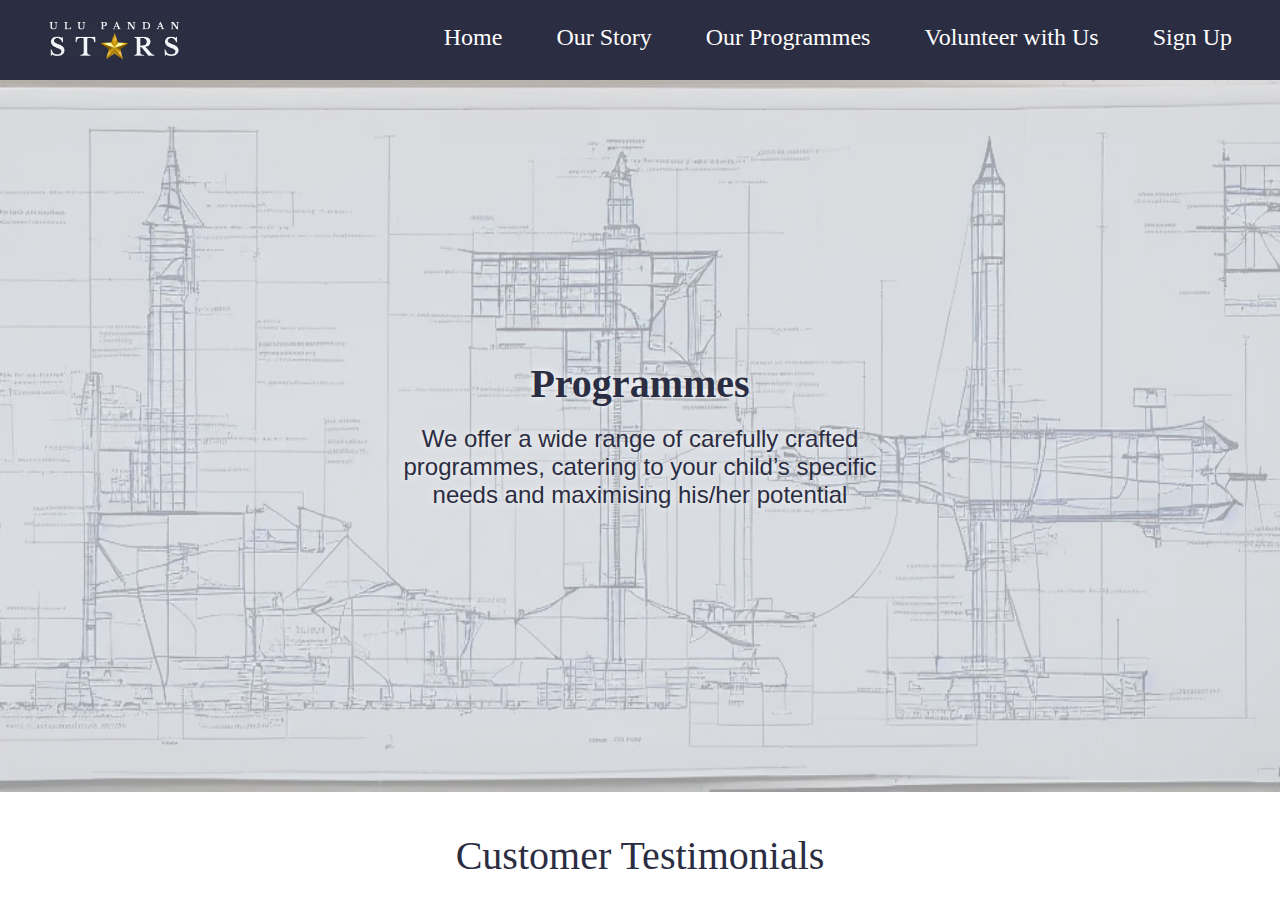
==== programmes.html @ ed468b14 "caonima" ====
<html lang="en">
    <head>
        <meta charset="UTF-8">
        <meta name="viewport" content="width=device-width, initial-scale=1.0">
        <meta http-equiv="X-UA-Compatible" content="ie=edge">
        <title>UPStars</title>
        <link rel="stylesheet" href="./01 Generic.css">
        <link rel="stylesheet" href="./02 NavBar.css">
        <link rel="stylesheet" href="./03 HeroBanner.css">
        <link rel="stylesheet" href="./04 Persona.css">
        <link rel="stylesheet" href="./05 CTA.css">
        <link rel="stylesheet" href="./06 Overview.css">
        <link rel="stylesheet" href="./07 Content.css">
        <link rel="stylesheet" href="./08 Timeline.css">
        <link rel="stylesheet" href="./09 Star Stories.css">
        <script src="javascript.js"></script>
    </head>

    <body>
        <div class="NavFrame">
            <img class="NavLogo" src="assets/placeholder_logo_on_dark_blue_background.png">
            <div class="NavButton" onclick="location.href='./index.html'">Home</div>
            <div class="NavButton" onclick="location.href='./story.html'">Our Story</div>
            <div class="NavButton" onclick="location.href='./programmes.html'">Our Programmes</div>
            <div class="NavButton" onclick="location.href='./volunteer.html'">Volunteer with Us</div>
            <div class="NavButton" onclick="location.href='./signup.html'">Sign Up</div>
            <div class="NavButton HamIcon" onclick="toggleHamburger()">三</div>
        </div>

        <div class="HamburgerMenu">
            <div class="NavButton HamOpt">Home</div><br>
            <div class="NavButton HamOpt">Our Story</div><br>
            <div class="NavButton HamOpt">Our Programmes</div><br>
            <div class="NavButton HamOpt">Volunteer with Us</div><br>
            <div class="NavButton HamOpt">Sign Up</div>
        </div>

        <div class="HeroFrame">
            <img class="HeroImage" src="assets/a_community_bringing_opportunities.webp">
            <p class="HeroHeader alt"><strong>Programmes</strong></p>
            <p class="HeroSubheader alt">We offer a wide range of carefully crafted programmes, catering to your child’s specific needs and maximising his/her potential</p>
        </div>

        <div class="ContentHeader">Customer Testimonials</div>
---- 01 Generic.css ----
body {
    margin: 0;
    color: #2b2d42;
    font-family: 'Segoe UI', -apple-system, Tahoma, Geneva, Verdana, sans-serif;
}

html, body {
    max-width: 100%;
    overflow-x: hidden;
}

/* Hide scrollbar for Chrome, Safari and Opera */
body::-webkit-scrollbar {
    display: none;
}

  /* Hide scrollbar for IE, Edge and Firefox */
body {
    -ms-overflow-style: none;  /* IE and Edge */
    scrollbar-width: none;  /* Firefox */
}
---- 02 NavBar.css ----
.NavFrame {
    background-color: #2b2d42;
    color: white;
    padding: 1.5rem;
    padding-left: 3rem;
    padding-right: 3rem;
    font-size: 1.5rem;
    font-family: 'Baskerville', 'Cambria', 'Cochin', 'Georgia', 'Times', 'Times New Roman', serif;
    text-align: right;
    top: 0;
    left: 0;
    width: 100%;
    box-sizing: border-box;
    position: fixed;
    z-index: 999;
    height: 5rem;
}

.NavLogo {
    position: fixed;
    left: 3rem;
    top: 1.25rem;
    height: 2.5rem;
}

.NavButton {
    padding-left: 3rem;
    display: inline-block;
    cursor: pointer;
}

.NavButton:hover {
    text-decoration: underline;
}

.NavButton.HamIcon {
    display: none;
    padding-left: 0;
}

.NavButton.HamIcon:hover {
    text-decoration: none;
}

.NavButton.HamOpt {
    display: inline-block;
    padding-left: 0;
    padding-top: 0.25rem;
    padding-bottom: 0.25rem;
}

@media only screen and (max-width: 1100px) {
    .NavButton {
        display: none;
    }

    .NavButton.HamIcon {
        display: inline-block;
    }
}

@media only screen and (min-width: 1100px) {
    .HamburgerMenu {
        display: none !important;
    }
}

.HamburgerMenu {
    display: none;
    position: fixed;
    top: 6rem;
    right: 1rem;
    color: white;
    font-size: 1.5rem;
    font-family: 'Baskerville', 'Cambria', 'Cochin', 'Georgia', 'Times', 'Times New Roman', serif;
    z-index: 998;
    background-color: #2b2d42;
    text-align: right;
    padding: 1rem;
    padding-left: 2rem;
    padding-right: 2rem;
    border-radius: 0.5rem;
}

.HamburgerMenu.active {
    display: block;
}
---- 03 HeroBanner.css ----
.HeroFrame {
    height: 80%;
    position: relative;
    top: 4.5rem;
}

.HeroImage {
    width: 100%;
    height: 100%;
    object-fit: fill;
    opacity: 0.4;
    z-index: -999;
    position: absolute;
}

.HeroHeader {
    font-size: 2.5rem;
    position: relative;
    top: 40%;
    left: 10%;
    width: 80%;
    text-shadow: 0 0 0.5rem rgba(255, 255, 255, 1);
    font-family: 'Baskerville', 'Cambria', 'Cochin', 'Georgia', 'Times', 'Times New Roman', serif;
}

.HeroHeader.alt {
    text-align: center;
}

.HeroSubheader {
    font-size: 1.5rem;
    position: relative;
    top: 37%;
    left: 10%;
    width: 80%;
    text-shadow: 0 0 0.5rem rgba(255, 255, 255, 1);
}

.HeroSubheader.alt {
    text-align: center;
    max-width: 500px;
    margin-left: auto;
    margin-right: auto;
    left: 0%;
}

@media only screen and (max-width: 550px) {
    .HeroHeader {
        font-size: 2rem;
    }

    .HeroSubheader {
        font-size: 1rem;
    }
}
---- 04 Persona.css ----
.PersonaFrame {
    height: 5rem;
    background-color: white;
    position: relative;
    top: 2rem;
    display: grid;
    grid-template-columns: 10% max-content 5% 1fr 1fr 1fr 10%;
    margin-bottom: 5rem;
}

.PersonaHeader {
    position: relative;
    font-size: 1.5rem;
}

.PersonaButton {
    background-color: #2b2d42;
    margin: 1.4rem;
    color: white;
    text-align: center;
    line-height: normal;
    border-radius: 0.5rem;
    cursor: pointer;
    transition-duration: 0.4s;
}

.PersonaButton:hover {
    background-color: #EF233C;
}

.PersonaButton > text {
    position: relative;
    top: 0.3rem;
    font-weight: bold;
}

@media only screen and (max-width: 750px) {
    .PersonaButton {
        margin-left: 0.5rem;
        margin-right: 0.5rem;
    }
}

@media only screen and (max-width: 550px) {
    .PersonaFrame {
        grid-template-columns: 5% 1fr 0 1fr 1fr 1fr 5%
    }

    .PersonaButton {
        margin-left: 0;
        margin-right: 0;
        background-color: white;
        color: #2b2d42;
    }

    .PersonaButton:hover {
        background-color: white;
    }

    .PersonaHeader {
        font-size: 1rem;
        position: relative;
        top: 0.3rem;
        font-weight: bold;
        margin-top: 1.4rem;
    }
}
---- 05 CTA.css ----
.CTAFrame {
    margin-top: 5rem;
    margin-bottom: 5rem;
    width: 80%;
    margin-left: auto;
    margin-right: auto;
}

.CTAHeader {
    font-size: 2rem;
    text-align: center;
    font-family: 'Baskerville', 'Cambria', 'Cochin', 'Georgia', 'Times', 'Times New Roman', serif;
}

.CTAButton {
    font-size: 2rem;
    font-family: 'Baskerville', 'Cambria', 'Cochin', 'Georgia', 'Times', 'Times New Roman', serif;
    cursor: pointer;
    color: white;
    background-color: #2b2d42;
    padding-top: 0.35rem;
    padding-bottom: 0.35rem;
    padding-left: 2rem;
    padding-right: 2rem;
    margin-right: 0.5rem;
    border-radius: 0.5rem;
    transition-duration: 0.4s;
}

.CTAButton:hover {
    background-color: #EF233C;
}

.CTAEnder {
    font-size: 2rem;
    font-family: 'Baskerville', 'Cambria', 'Cochin', 'Georgia', 'Times', 'Times New Roman', serif;
}

.CTAButtonCumEnderWrapper {
    text-align: center;
}

@media only screen and (max-width: 550px) {
    .CTAHeader {
        font-size: 1.5rem;
    }

    .CTAEnder {
        font-size: 1.5rem;
    }

    .CTAButton {
        font-size: 1.5rem;
        padding-left: 1rem;
        padding-right: 1rem;
    }
}
---- 06 Overview.css ----
.OverviewV1Frame {
    display: grid;
    grid-template-columns: 1fr 1fr;
    gap: 3rem;
    width: 90%;
    margin-left: auto;
}

.OverviewV2Frame {
    display: grid;
    grid-template-columns: 1fr 1fr;
    gap: 3rem;
    width: 90%;
    margin-right: auto;
}

.OverviewV2Frame.special {
    display: none;
}

.OverviewHeader {
    font-size: 2rem;
    font-family: 'Baskerville', 'Cambria', 'Cochin', 'Georgia', 'Times', 'Times New Roman', serif;
    font-weight: bold;
}

.OverviewText {
    font-size: 1.2rem;
}

.OverviewImage {
    width: 100%;
}

@media only screen and (max-width: 900px) {
    .OverviewV1Frame, .OverviewV2Frame {
        grid-template-columns: 1fr;
        width: 80%;
        display: block;
        margin: auto;
    }

    .OverviewHeader {
        font-size: 1.5rem;
    }

    .OverviewText {
        font-size: 1rem;
    }

    .OverviewImage {
        width: 70%;
        text-align: center;
        display: block;
        margin-left: auto;
        margin-right: auto;
        margin-bottom: 3rem;
    }

    .OverviewV2Frame.special {
        display: block;
    }

    .OverviewV2Frame {
        display: none;
    }
}

@media only screen and (max-width: 550px) {
    .OverviewImage {
        width: 100%;
    }
}
---- 07 Content.css ----
.ContentHeader {
    font-size: 2.5rem;
    text-align: center;
    margin-top: 7rem;
    font-family: 'Baskerville', 'Cambria', 'Cochin', 'Georgia', 'Times', 'Times New Roman', serif;
}
---- 08 Timeline.css ----
.TimelineFrame {
    display: grid;
    grid-template-columns: 2fr 2fr 4rem 2fr 2fr;
    gap: 2rem;
    margin-top: 0rem;
    width: 90%;
    margin-left: auto;
    margin-right: auto;
}

.TimelineHeader {
    font-size: 2rem;
    text-align: right;
    color: #EF233C;
    font-weight: bold;
    margin-bottom: 1rem;
}

.TimelineHeader.left {
    text-align: left;
}

.TimelineContent {
    text-align: right;
}

.TimelineContent.left {
    text-align: left;
}

.TimelineNode {
    font-size: 6rem;
    text-align: center;
    -webkit-text-stroke-width: 1rem;
    -webkit-text-stroke-color: #EF233C;
    margin-top: auto;
    margin-bottom: auto;
}

.TimelineImage {
    width: 100%;
    margin-top: auto;
    margin-bottom: auto;
}

.StupidRectangle {
    background-color: #ff7988;
    color: rgba(0,0,0,0);
    height: 2500%;
    width: 50%;
    margin-left: auto;
    margin-right: auto;
    position: relative;
    top: 5rem;
    z-index: -999;
}
---- 09 Star Stories.css ----
.StarStoriesWrapper {
    display: grid;
    grid-template-columns: 10rem 1fr 10rem;
    margin-left: auto;
    margin-right: auto;
    margin-bottom: 10rem;
}

.StarStoriesFrame {
    border-radius: 1rem;
    border: 2px solid #2b2d42;
    margin-top: 1rem;
    display: grid;
    grid-template-columns: 2fr 3fr;
    gap: 2rem;
    padding: 2rem;
}

.StarStoriesButton {
    background-color: #EF233C;
    color: white;
    border-radius: 1000rem;
    text-align: center;
    width: 3rem;
    height: 3rem;
    font-size: 2rem;
    margin: auto;
    cursor: pointer;
    transition-duration: 0.4s;
}

.StarStoriesButton:hover {
    color: #EF233C;
    background-color: white;
    font-weight: bold;
    scale: 2;
}

.StarStoriesImage {
    width: 80%;
    margin: auto;
}

.StarStoriesQuote {
    font-size: 1.5rem;
    font-style: italic;
}

.StarStoriesHeader {
    font-size: 1.5rem;
    font-weight: bold;
    font-family: 'Baskerville', 'Cambria', 'Cochin', 'Georgia', 'Times', 'Times New Roman', serif;
}

.StarStoriesEnterButton {
    background-color: #2b2d42;
    color: white;
    text-align: center;
    border-radius: 0.5rem;
    cursor: pointer;
    transition-duration: 0.4s;
    width: 10rem;
    padding: 0.5rem;
    font-weight: bold;
}

.StarStoriesEnterButton:hover {
    background-color: #EF233C;
}
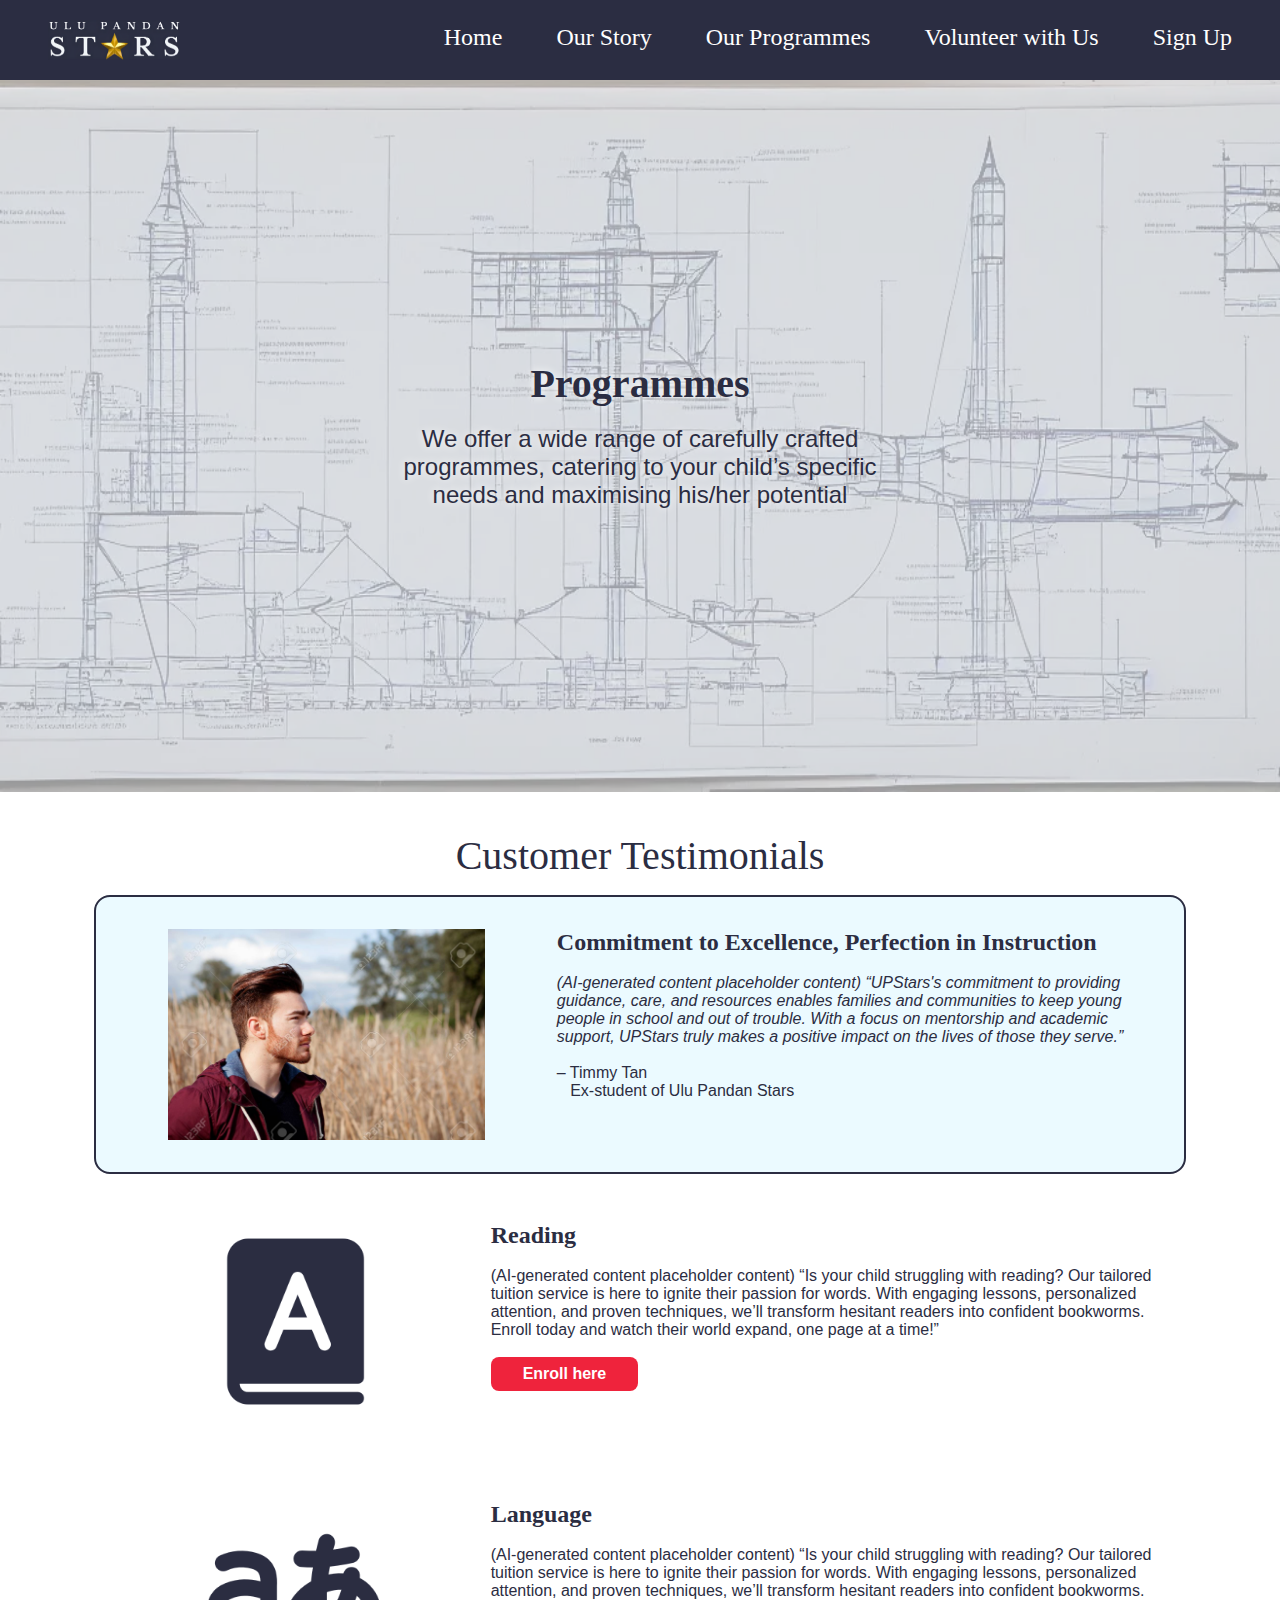
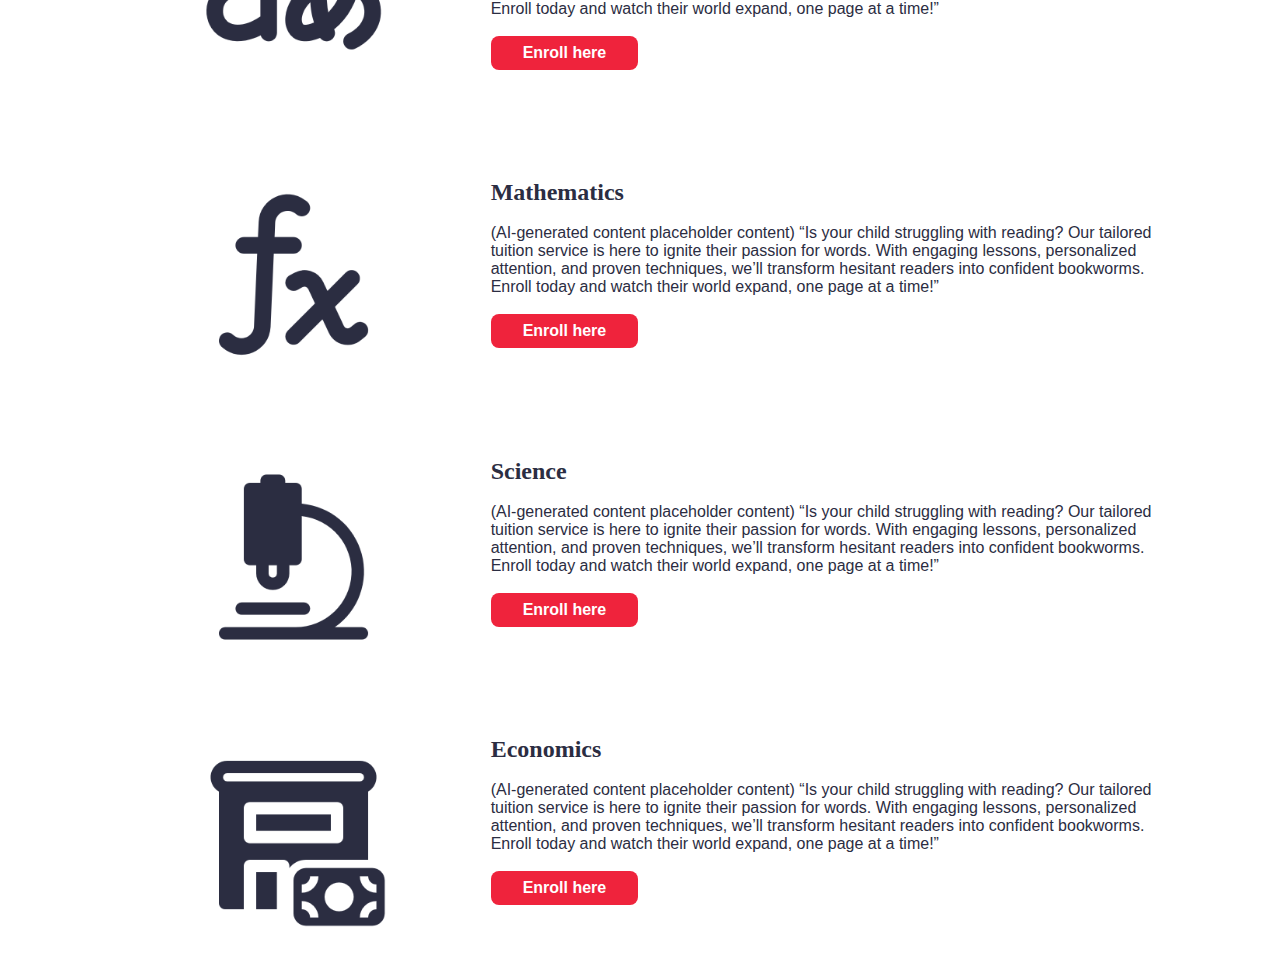
==== commit 1f612029: "070324 update" ====
--- a/programmes.html
+++ b/programmes.html
@@ -7,12 +7,8 @@
         <link rel="stylesheet" href="./01 Generic.css">
         <link rel="stylesheet" href="./02 NavBar.css">
         <link rel="stylesheet" href="./03 HeroBanner.css">
-        <link rel="stylesheet" href="./04 Persona.css">
-        <link rel="stylesheet" href="./05 CTA.css">
-        <link rel="stylesheet" href="./06 Overview.css">
         <link rel="stylesheet" href="./07 Content.css">
-        <link rel="stylesheet" href="./08 Timeline.css">
-        <link rel="stylesheet" href="./09 Star Stories.css">
+        <link rel="stylesheet" href="./11 Programmes.css">
         <script src="javascript.js"></script>
     </head>
 
@@ -41,4 +37,71 @@
             <p class="HeroSubheader alt">We offer a wide range of carefully crafted programmes, catering to your child’s specific needs and maximising his/her potential</p>
         </div>
 
-        <div class="ContentHeader">Customer Testimonials</div>+        <div class="ContentHeader">Customer Testimonials</div>
+
+        <div class="TestimonialFrame">
+            <img class="TestimonialImage" src="./assets/guy_looking_to_the_side.jpg">
+            <div class="TestimonialText">
+                <div class="TestimonialHeader">Commitment to Excellence, Perfection in Instruction</div>
+                <br>
+                <div class="TestimonialContent">(AI-generated content placeholder content) “UPStars's commitment to providing guidance, care, and resources enables families and communities to keep young people in school and out of trouble. With a focus on mentorship and academic support, UPStars truly makes a positive impact on the lives of those they serve.”</div>
+                <br>
+                <div class="TestimonialCredit">– Timmy Tan</div>
+                <div class="TestimonialCredit">&nbsp&nbsp&nbspEx-student of Ulu Pandan Stars</div>
+            </div>
+        </div>
+
+        <div class="ProgrammeFrame">
+            <img class="ProgrammeImage" src="./assets/ic_fluent_book_letter_24_filled.png">
+            <div class="ProgrammeText">
+                <div class="ProgrammeHeader">Reading</div>
+                <br>
+                <div class="ProgrammeContent">(AI-generated content placeholder content) “Is your child struggling with reading? Our tailored tuition service is here to ignite their passion for words. With engaging lessons, personalized attention, and proven techniques, we’ll transform hesitant readers into confident bookworms. Enroll today and watch their world expand, one page at a time!”</div>
+                <br>
+                <div class="ProgrammeButton">Enroll here</div>
+            </div>
+        </div>
+
+        <div class="ProgrammeFrame">
+            <img class="ProgrammeImage" src="./assets/ic_fluent_translate_24_filled.png">
+            <div class="ProgrammeText">
+                <div class="ProgrammeHeader">Language</div>
+                <br>
+                <div class="ProgrammeContent">(AI-generated content placeholder content) “Is your child struggling with reading? Our tailored tuition service is here to ignite their passion for words. With engaging lessons, personalized attention, and proven techniques, we’ll transform hesitant readers into confident bookworms. Enroll today and watch their world expand, one page at a time!”</div>
+                <br>
+                <div class="ProgrammeButton">Enroll here</div>
+            </div>
+        </div>
+
+        <div class="ProgrammeFrame">
+            <img class="ProgrammeImage" src="./assets/ic_fluent_math_formula_24_filled.png">
+            <div class="ProgrammeText">
+                <div class="ProgrammeHeader">Mathematics</div>
+                <br>
+                <div class="ProgrammeContent">(AI-generated content placeholder content) “Is your child struggling with reading? Our tailored tuition service is here to ignite their passion for words. With engaging lessons, personalized attention, and proven techniques, we’ll transform hesitant readers into confident bookworms. Enroll today and watch their world expand, one page at a time!”</div>
+                <br>
+                <div class="ProgrammeButton">Enroll here</div>
+            </div>
+        </div>
+
+        <div class="ProgrammeFrame">
+            <img class="ProgrammeImage" src="./assets/ic_fluent_microscope_24_filled.png">
+            <div class="ProgrammeText">
+                <div class="ProgrammeHeader">Science</div>
+                <br>
+                <div class="ProgrammeContent">(AI-generated content placeholder content) “Is your child struggling with reading? Our tailored tuition service is here to ignite their passion for words. With engaging lessons, personalized attention, and proven techniques, we’ll transform hesitant readers into confident bookworms. Enroll today and watch their world expand, one page at a time!”</div>
+                <br>
+                <div class="ProgrammeButton">Enroll here</div>
+            </div>
+        </div>
+
+        <div class="ProgrammeFrame">
+            <img class="ProgrammeImage" src="./assets/ic_fluent_building_retail_money_24_filled.png">
+            <div class="ProgrammeText">
+                <div class="ProgrammeHeader">Economics</div>
+                <br>
+                <div class="ProgrammeContent">(AI-generated content placeholder content) “Is your child struggling with reading? Our tailored tuition service is here to ignite their passion for words. With engaging lessons, personalized attention, and proven techniques, we’ll transform hesitant readers into confident bookworms. Enroll today and watch their world expand, one page at a time!”</div>
+                <br>
+                <div class="ProgrammeButton">Enroll here</div>
+            </div>
+        </div>
--- a/11 Programmes.css
+++ b/11 Programmes.css
@@ -0,0 +1,64 @@
+.TestimonialFrame {
+    border-radius: 1rem;
+    border: 2px solid #2b2d42;
+    display: grid;
+    grid-template-columns: 2fr 3fr;
+    gap: 2rem;
+    padding: 2rem;
+    background-color: #ebfaff;
+    width: 80%;
+    margin: auto;
+    margin-top: 1rem;
+}
+
+.TestimonialImage {
+    width: 80%;
+    margin: auto;
+}
+
+.TestimonialHeader {
+    font-size: 1.5rem;
+    font-weight: bold;
+    font-family: 'Baskerville', 'Cambria', 'Cochin', 'Georgia', 'Times', 'Times New Roman', serif;
+}
+
+.TestimonialContent {
+    font-style: italic;
+}
+
+.ProgrammeFrame {
+    display: grid;
+    grid-template-columns: 1fr 2fr;
+    gap: 2rem;
+    padding: 2rem;
+    width: 80%;
+    margin: auto;
+    margin-top: 1rem;
+}
+
+.ProgrammeImage {
+    width: 60%;
+    margin: auto;
+    filter: brightness(0) saturate(100%) invert(13%) sepia(18%) saturate(1450%) hue-rotate(196deg) brightness(86%) contrast(83%);
+}
+
+.ProgrammeHeader {
+    font-size: 1.5rem;
+    font-weight: bold;
+    font-family: 'Baskerville', 'Cambria', 'Cochin', 'Georgia', 'Times', 'Times New Roman', serif;
+}
+
+.ProgrammeButton {
+    background-color: #EF233C;
+    color: white;
+    text-align: center;
+    line-height: normal;
+    border-radius: 0.5rem;
+    cursor: pointer;
+    transition-duration: 0.4s;
+    padding: 0.5rem;
+    padding-left: 2rem;
+    padding-right: 2rem;
+    font-weight: bold;
+    display: inline-block;
+}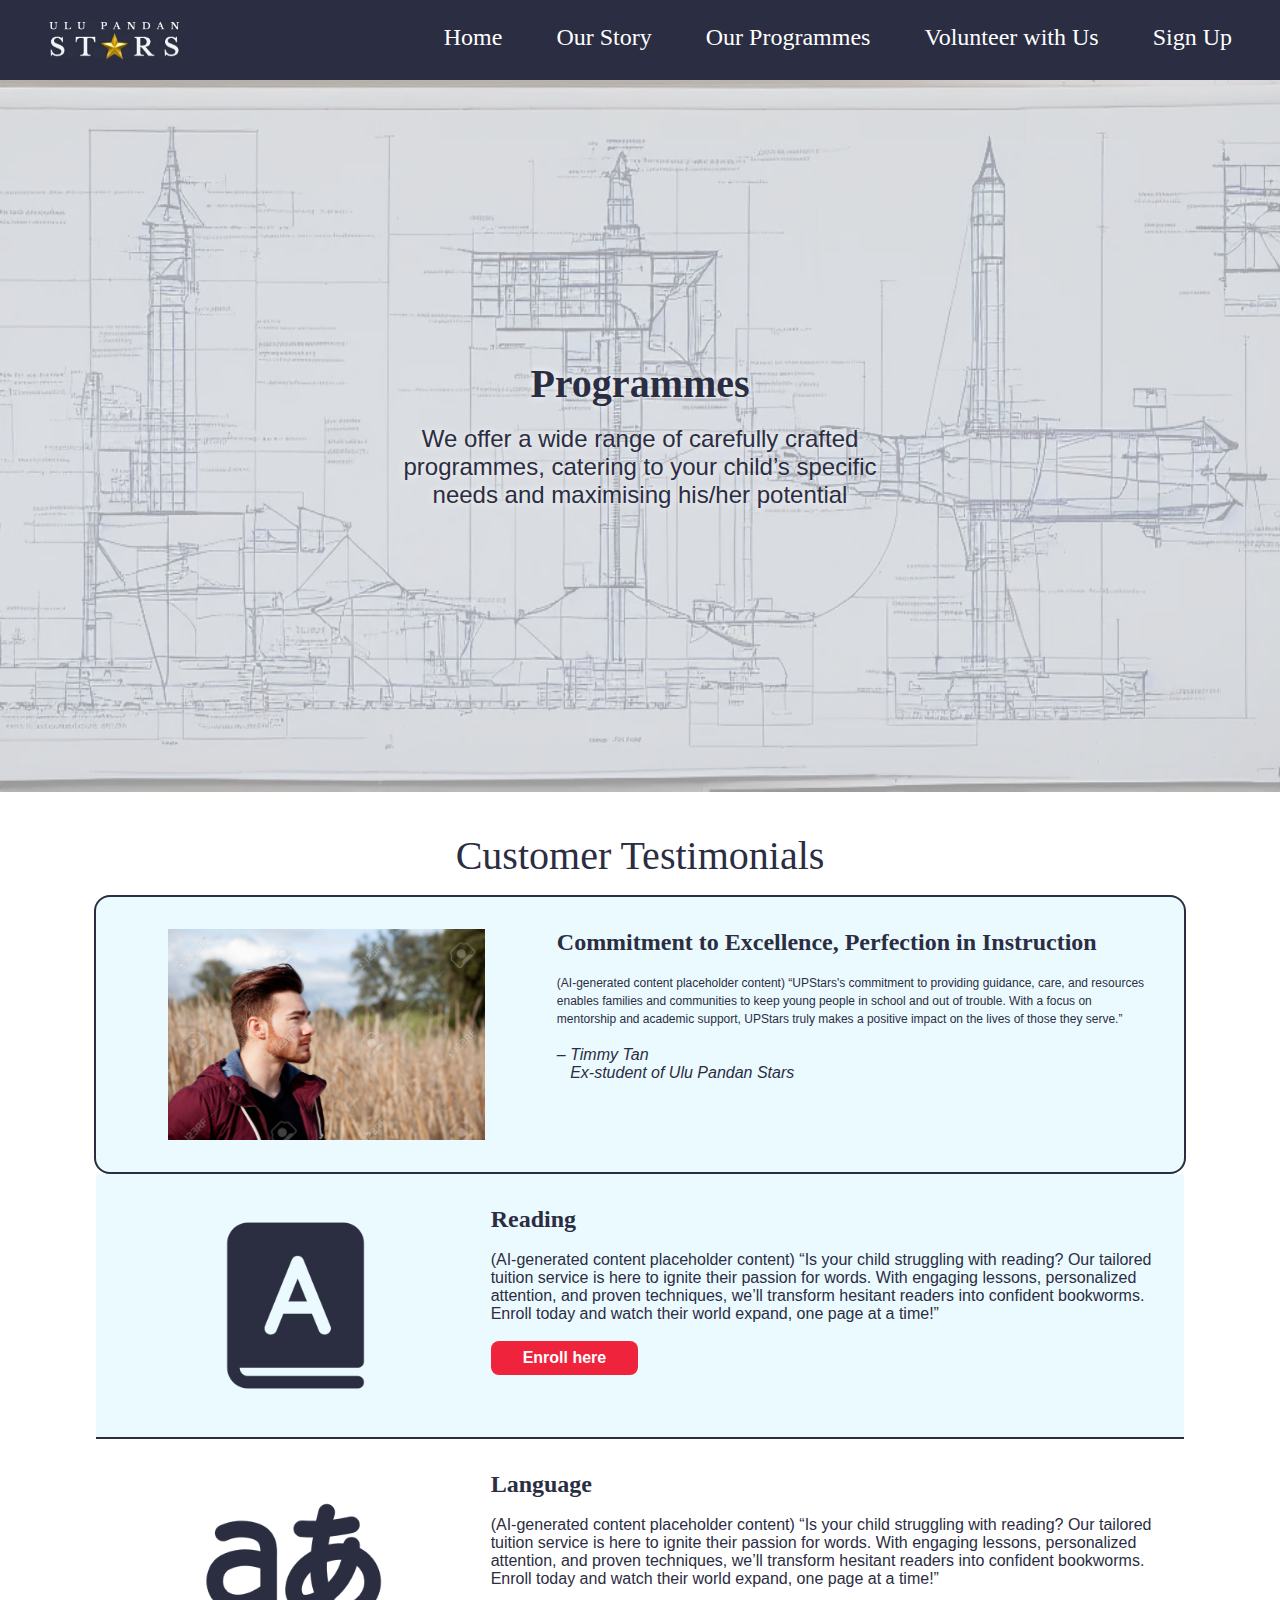
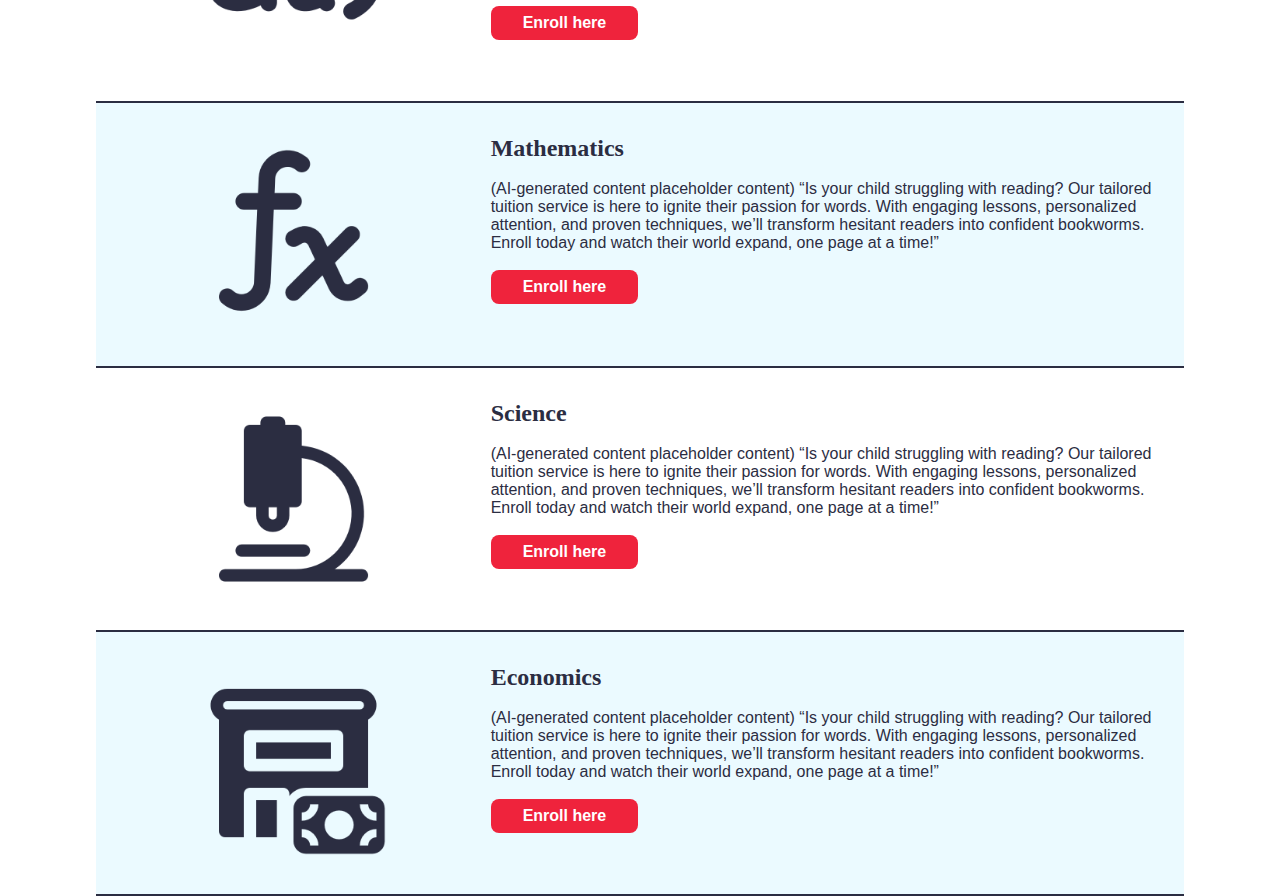
==== commit bb44e56b: "feat(programmes, volunteer): make 2 pages mobile-friendly" ====
--- a/programmes.html
+++ b/programmes.html
@@ -1,107 +1,226 @@
 <html lang="en">
     <head>
-        <meta charset="UTF-8">
-        <meta name="viewport" content="width=device-width, initial-scale=1.0">
-        <meta http-equiv="X-UA-Compatible" content="ie=edge">
+        <meta charset="UTF-8" />
+        <meta name="viewport" content="width=device-width, initial-scale=1.0" />
+        <meta http-equiv="X-UA-Compatible" content="ie=edge" />
         <title>UPStars</title>
-        <link rel="stylesheet" href="./01 Generic.css">
-        <link rel="stylesheet" href="./02 NavBar.css">
-        <link rel="stylesheet" href="./03 HeroBanner.css">
-        <link rel="stylesheet" href="./07 Content.css">
-        <link rel="stylesheet" href="./11 Programmes.css">
+        <link rel="stylesheet" href="./01 Generic.css" />
+        <link rel="stylesheet" href="./02 NavBar.css" />
+        <link rel="stylesheet" href="./03 HeroBanner.css" />
+        <link rel="stylesheet" href="./07 Content.css" />
+        <link rel="stylesheet" href="./11 Programmes.css" />
         <script src="javascript.js"></script>
     </head>
 
     <body>
         <div class="NavFrame">
-            <img class="NavLogo" src="assets/placeholder_logo_on_dark_blue_background.png">
-            <div class="NavButton" onclick="location.href='./index.html'">Home</div>
-            <div class="NavButton" onclick="location.href='./story.html'">Our Story</div>
-            <div class="NavButton" onclick="location.href='./programmes.html'">Our Programmes</div>
-            <div class="NavButton" onclick="location.href='./volunteer.html'">Volunteer with Us</div>
-            <div class="NavButton" onclick="location.href='./signup.html'">Sign Up</div>
+            <img
+                class="NavLogo"
+                src="assets/placeholder_logo_on_dark_blue_background.png"
+            />
+            <div class="NavButton" onclick="location.href='./index.html'">
+                Home
+            </div>
+            <div class="NavButton" onclick="location.href='./story.html'">
+                Our Story
+            </div>
+            <div class="NavButton" onclick="location.href='./programmes.html'">
+                Our Programmes
+            </div>
+            <div class="NavButton" onclick="location.href='./volunteer.html'">
+                Volunteer with Us
+            </div>
+            <div class="NavButton" onclick="location.href='./signup.html'">
+                Sign Up
+            </div>
             <div class="NavButton HamIcon" onclick="toggleHamburger()">三</div>
         </div>
 
         <div class="HamburgerMenu">
-            <div class="NavButton HamOpt">Home</div><br>
-            <div class="NavButton HamOpt">Our Story</div><br>
-            <div class="NavButton HamOpt">Our Programmes</div><br>
-            <div class="NavButton HamOpt">Volunteer with Us</div><br>
-            <div class="NavButton HamOpt">Sign Up</div>
+            <div
+                class="NavButton HamOpt"
+                onclick="location.href='./index.html'"
+            >
+                Home
+            </div>
+            <br />
+            <div
+                class="NavButton HamOpt"
+                onclick="location.href='./story.html'"
+            >
+                Our Story
+            </div>
+            <br />
+            <div
+                class="NavButton HamOpt"
+                onclick="location.href='./programmes.html'"
+            >
+                Our Programmes
+            </div>
+            <br />
+            <div
+                class="NavButton HamOpt"
+                onclick="location.href='./volunteer.html'"
+            >
+                Volunteer with Us
+            </div>
+            <br />
+            <div
+                class="NavButton HamOpt"
+                onclick="location.href='./signup.html'"
+            >
+                Sign Up
+            </div>
         </div>
 
         <div class="HeroFrame">
-            <img class="HeroImage" src="assets/a_community_bringing_opportunities.webp">
+            <img
+                class="HeroImage"
+                src="assets/a_community_bringing_opportunities.webp"
+            />
             <p class="HeroHeader alt"><strong>Programmes</strong></p>
-            <p class="HeroSubheader alt">We offer a wide range of carefully crafted programmes, catering to your child’s specific needs and maximising his/her potential</p>
+            <p class="HeroSubheader alt">
+                We offer a wide range of carefully crafted programmes, catering
+                to your child’s specific needs and maximising his/her potential
+            </p>
         </div>
 
         <div class="ContentHeader">Customer Testimonials</div>
 
         <div class="TestimonialFrame">
-            <img class="TestimonialImage" src="./assets/guy_looking_to_the_side.jpg">
+            <img
+                class="TestimonialImage"
+                src="./assets/guy_looking_to_the_side.jpg"
+            />
             <div class="TestimonialText">
-                <div class="TestimonialHeader">Commitment to Excellence, Perfection in Instruction</div>
-                <br>
-                <div class="TestimonialContent">(AI-generated content placeholder content) “UPStars's commitment to providing guidance, care, and resources enables families and communities to keep young people in school and out of trouble. With a focus on mentorship and academic support, UPStars truly makes a positive impact on the lives of those they serve.”</div>
-                <br>
+                <div class="TestimonialHeader">
+                    Commitment to Excellence, Perfection in Instruction
+                </div>
+                <br />
+                <div class="TestimonialContent">
+                    (AI-generated content placeholder content) “UPStars's
+                    commitment to providing guidance, care, and resources
+                    enables families and communities to keep young people in
+                    school and out of trouble. With a focus on mentorship and
+                    academic support, UPStars truly makes a positive impact on
+                    the lives of those they serve.”
+                </div>
+                <br />
                 <div class="TestimonialCredit">– Timmy Tan</div>
-                <div class="TestimonialCredit">&nbsp&nbsp&nbspEx-student of Ulu Pandan Stars</div>
-            </div>
-        </div>
-
-        <div class="ProgrammeFrame">
-            <img class="ProgrammeImage" src="./assets/ic_fluent_book_letter_24_filled.png">
+                <div class="TestimonialCredit">
+                    &nbsp&nbsp&nbspEx-student of Ulu Pandan Stars
+                </div>
+            </div>
+        </div>
+
+        <div class="ProgrammeFrame">
+            <img
+                class="ProgrammeImage"
+                src="./assets/ic_fluent_book_letter_24_filled.png"
+            />
             <div class="ProgrammeText">
                 <div class="ProgrammeHeader">Reading</div>
-                <br>
-                <div class="ProgrammeContent">(AI-generated content placeholder content) “Is your child struggling with reading? Our tailored tuition service is here to ignite their passion for words. With engaging lessons, personalized attention, and proven techniques, we’ll transform hesitant readers into confident bookworms. Enroll today and watch their world expand, one page at a time!”</div>
-                <br>
-                <div class="ProgrammeButton">Enroll here</div>
-            </div>
-        </div>
-
-        <div class="ProgrammeFrame">
-            <img class="ProgrammeImage" src="./assets/ic_fluent_translate_24_filled.png">
+                <br />
+                <div class="ProgrammeContent">
+                    (AI-generated content placeholder content) “Is your child
+                    struggling with reading? Our tailored tuition service is
+                    here to ignite their passion for words. With engaging
+                    lessons, personalized attention, and proven techniques,
+                    we’ll transform hesitant readers into confident bookworms.
+                    Enroll today and watch their world expand, one page at a
+                    time!”
+                </div>
+                <br />
+                <div class="ProgrammeButton">Enroll here</div>
+            </div>
+        </div>
+
+        <div class="ProgrammeFrame">
+            <img
+                class="ProgrammeImage"
+                src="./assets/ic_fluent_translate_24_filled.png"
+            />
             <div class="ProgrammeText">
                 <div class="ProgrammeHeader">Language</div>
-                <br>
-                <div class="ProgrammeContent">(AI-generated content placeholder content) “Is your child struggling with reading? Our tailored tuition service is here to ignite their passion for words. With engaging lessons, personalized attention, and proven techniques, we’ll transform hesitant readers into confident bookworms. Enroll today and watch their world expand, one page at a time!”</div>
-                <br>
-                <div class="ProgrammeButton">Enroll here</div>
-            </div>
-        </div>
-
-        <div class="ProgrammeFrame">
-            <img class="ProgrammeImage" src="./assets/ic_fluent_math_formula_24_filled.png">
+                <br />
+                <div class="ProgrammeContent">
+                    (AI-generated content placeholder content) “Is your child
+                    struggling with reading? Our tailored tuition service is
+                    here to ignite their passion for words. With engaging
+                    lessons, personalized attention, and proven techniques,
+                    we’ll transform hesitant readers into confident bookworms.
+                    Enroll today and watch their world expand, one page at a
+                    time!”
+                </div>
+                <br />
+                <div class="ProgrammeButton">Enroll here</div>
+            </div>
+        </div>
+
+        <div class="ProgrammeFrame">
+            <img
+                class="ProgrammeImage"
+                src="./assets/ic_fluent_math_formula_24_filled.png"
+            />
             <div class="ProgrammeText">
                 <div class="ProgrammeHeader">Mathematics</div>
-                <br>
-                <div class="ProgrammeContent">(AI-generated content placeholder content) “Is your child struggling with reading? Our tailored tuition service is here to ignite their passion for words. With engaging lessons, personalized attention, and proven techniques, we’ll transform hesitant readers into confident bookworms. Enroll today and watch their world expand, one page at a time!”</div>
-                <br>
-                <div class="ProgrammeButton">Enroll here</div>
-            </div>
-        </div>
-
-        <div class="ProgrammeFrame">
-            <img class="ProgrammeImage" src="./assets/ic_fluent_microscope_24_filled.png">
+                <br />
+                <div class="ProgrammeContent">
+                    (AI-generated content placeholder content) “Is your child
+                    struggling with reading? Our tailored tuition service is
+                    here to ignite their passion for words. With engaging
+                    lessons, personalized attention, and proven techniques,
+                    we’ll transform hesitant readers into confident bookworms.
+                    Enroll today and watch their world expand, one page at a
+                    time!”
+                </div>
+                <br />
+                <div class="ProgrammeButton">Enroll here</div>
+            </div>
+        </div>
+
+        <div class="ProgrammeFrame">
+            <img
+                class="ProgrammeImage"
+                src="./assets/ic_fluent_microscope_24_filled.png"
+            />
             <div class="ProgrammeText">
                 <div class="ProgrammeHeader">Science</div>
-                <br>
-                <div class="ProgrammeContent">(AI-generated content placeholder content) “Is your child struggling with reading? Our tailored tuition service is here to ignite their passion for words. With engaging lessons, personalized attention, and proven techniques, we’ll transform hesitant readers into confident bookworms. Enroll today and watch their world expand, one page at a time!”</div>
-                <br>
-                <div class="ProgrammeButton">Enroll here</div>
-            </div>
-        </div>
-
-        <div class="ProgrammeFrame">
-            <img class="ProgrammeImage" src="./assets/ic_fluent_building_retail_money_24_filled.png">
+                <br />
+                <div class="ProgrammeContent">
+                    (AI-generated content placeholder content) “Is your child
+                    struggling with reading? Our tailored tuition service is
+                    here to ignite their passion for words. With engaging
+                    lessons, personalized attention, and proven techniques,
+                    we’ll transform hesitant readers into confident bookworms.
+                    Enroll today and watch their world expand, one page at a
+                    time!”
+                </div>
+                <br />
+                <div class="ProgrammeButton">Enroll here</div>
+            </div>
+        </div>
+
+        <div class="ProgrammeFrame">
+            <img
+                class="ProgrammeImage"
+                src="./assets/ic_fluent_building_retail_money_24_filled.png"
+            />
             <div class="ProgrammeText">
                 <div class="ProgrammeHeader">Economics</div>
-                <br>
-                <div class="ProgrammeContent">(AI-generated content placeholder content) “Is your child struggling with reading? Our tailored tuition service is here to ignite their passion for words. With engaging lessons, personalized attention, and proven techniques, we’ll transform hesitant readers into confident bookworms. Enroll today and watch their world expand, one page at a time!”</div>
-                <br>
-                <div class="ProgrammeButton">Enroll here</div>
-            </div>
-        </div>
+                <br />
+                <div class="ProgrammeContent">
+                    (AI-generated content placeholder content) “Is your child
+                    struggling with reading? Our tailored tuition service is
+                    here to ignite their passion for words. With engaging
+                    lessons, personalized attention, and proven techniques,
+                    we’ll transform hesitant readers into confident bookworms.
+                    Enroll today and watch their world expand, one page at a
+                    time!”
+                </div>
+                <br />
+                <div class="ProgrammeButton">Enroll here</div>
+            </div>
+        </div>
+    </body>
+</html>
--- a/01 Generic.css
+++ b/01 Generic.css
@@ -1,10 +1,17 @@
 body {
     margin: 0;
     color: #2b2d42;
-    font-family: 'Segoe UI', -apple-system, Tahoma, Geneva, Verdana, sans-serif;
+    font-family:
+        "Segoe UI",
+        -apple-system,
+        Tahoma,
+        Geneva,
+        Verdana,
+        sans-serif;
 }
 
-html, body {
+html,
+body {
     max-width: 100%;
     overflow-x: hidden;
 }
@@ -14,8 +21,8 @@
     display: none;
 }
 
-  /* Hide scrollbar for IE, Edge and Firefox */
+/* Hide scrollbar for IE, Edge and Firefox */
 body {
-    -ms-overflow-style: none;  /* IE and Edge */
-    scrollbar-width: none;  /* Firefox */
-}+    -ms-overflow-style: none; /* IE and Edge */
+    scrollbar-width: none; /* Firefox */
+}
--- a/02 NavBar.css
+++ b/02 NavBar.css
@@ -5,7 +5,8 @@
     padding-left: 3rem;
     padding-right: 3rem;
     font-size: 1.5rem;
-    font-family: 'Baskerville', 'Cambria', 'Cochin', 'Georgia', 'Times', 'Times New Roman', serif;
+    font-family: "Baskerville", "Cambria", "Cochin", "Georgia", "Times",
+        "Times New Roman", serif;
     text-align: right;
     top: 0;
     left: 0;
@@ -72,7 +73,8 @@
     right: 1rem;
     color: white;
     font-size: 1.5rem;
-    font-family: 'Baskerville', 'Cambria', 'Cochin', 'Georgia', 'Times', 'Times New Roman', serif;
+    font-family: "Baskerville", "Cambria", "Cochin", "Georgia", "Times",
+        "Times New Roman", serif;
     z-index: 998;
     background-color: #2b2d42;
     text-align: right;
@@ -84,4 +86,4 @@
 
 .HamburgerMenu.active {
     display: block;
-}+}
--- a/03 HeroBanner.css
+++ b/03 HeroBanner.css
@@ -20,7 +20,8 @@
     left: 10%;
     width: 80%;
     text-shadow: 0 0 0.5rem rgba(255, 255, 255, 1);
-    font-family: 'Baskerville', 'Cambria', 'Cochin', 'Georgia', 'Times', 'Times New Roman', serif;
+    font-family: "Baskerville", "Cambria", "Cochin", "Georgia", "Times",
+        "Times New Roman", serif;
 }
 
 .HeroHeader.alt {
@@ -52,4 +53,4 @@
     .HeroSubheader {
         font-size: 1rem;
     }
-}+}
--- a/07 Content.css
+++ b/07 Content.css
@@ -2,5 +2,14 @@
     font-size: 2.5rem;
     text-align: center;
     margin-top: 7rem;
-    font-family: 'Baskerville', 'Cambria', 'Cochin', 'Georgia', 'Times', 'Times New Roman', serif;
-}+    margin-left: 1rem;
+    margin-right: 1rem;
+    font-family: "Baskerville", "Cambria", "Cochin", "Georgia", "Times",
+        "Times New Roman", serif;
+}
+
+@media only screen and (max-width: 600px) {
+    .ContentHeader {
+        font-size: 2rem;
+    }
+}
--- a/11 Programmes.css
+++ b/11 Programmes.css
@@ -9,6 +9,7 @@
     width: 80%;
     margin: auto;
     margin-top: 1rem;
+    overflow: hidden;
 }
 
 .TestimonialImage {
@@ -19,11 +20,31 @@
 .TestimonialHeader {
     font-size: 1.5rem;
     font-weight: bold;
-    font-family: 'Baskerville', 'Cambria', 'Cochin', 'Georgia', 'Times', 'Times New Roman', serif;
+    font-family: "Baskerville", "Cambria", "Cochin", "Georgia", "Times",
+        "Times New Roman", serif;
 }
 
 .TestimonialContent {
+    font-weight: light;
+    font-size: 12px;
+    line-height: 1.5em;
+}
+
+.TestimonialCredit {
     font-style: italic;
+}
+
+/* Yes I know this style of setting mobile as special is not ideal. It is what is simpler rn */
+@media screen and (max-width: 500px) {
+    .TestimonialFrame {
+        grid-template-columns: 1fr;
+    }
+    .TestimonialImage {
+        /* Incredibly crude way of fullscreening the image to the top, assuming parent padding = 2rem */
+        margin-left: -2rem;
+        margin-top: -2rem;
+        width: calc(100% + 4rem);
+    }
 }
 
 .ProgrammeFrame {
@@ -33,23 +54,38 @@
     padding: 2rem;
     width: 80%;
     margin: auto;
-    margin-top: 1rem;
+    border-bottom: 2px solid #2b2d42;
+}
+.ProgrammeFrame:nth-of-type(even) {
+    background-color: #ebfaff;
+}
+@media screen and (max-width: 500px) {
+    .ProgrammeFrame {
+        display: block;
+    }
+    .ProgrammeImage {
+        height: 10rem;
+        width: 10rem;
+        margin-bottom: 2rem;
+    }
 }
 
 .ProgrammeImage {
     width: 60%;
     margin: auto;
-    filter: brightness(0) saturate(100%) invert(13%) sepia(18%) saturate(1450%) hue-rotate(196deg) brightness(86%) contrast(83%);
+    filter: brightness(0) saturate(100%) invert(13%) sepia(18%) saturate(1450%)
+        hue-rotate(196deg) brightness(86%) contrast(83%);
 }
 
 .ProgrammeHeader {
     font-size: 1.5rem;
     font-weight: bold;
-    font-family: 'Baskerville', 'Cambria', 'Cochin', 'Georgia', 'Times', 'Times New Roman', serif;
+    font-family: "Baskerville", "Cambria", "Cochin", "Georgia", "Times",
+        "Times New Roman", serif;
 }
 
 .ProgrammeButton {
-    background-color: #EF233C;
+    background-color: #ef233c;
     color: white;
     text-align: center;
     line-height: normal;
@@ -61,4 +97,4 @@
     padding-right: 2rem;
     font-weight: bold;
     display: inline-block;
-}+}
